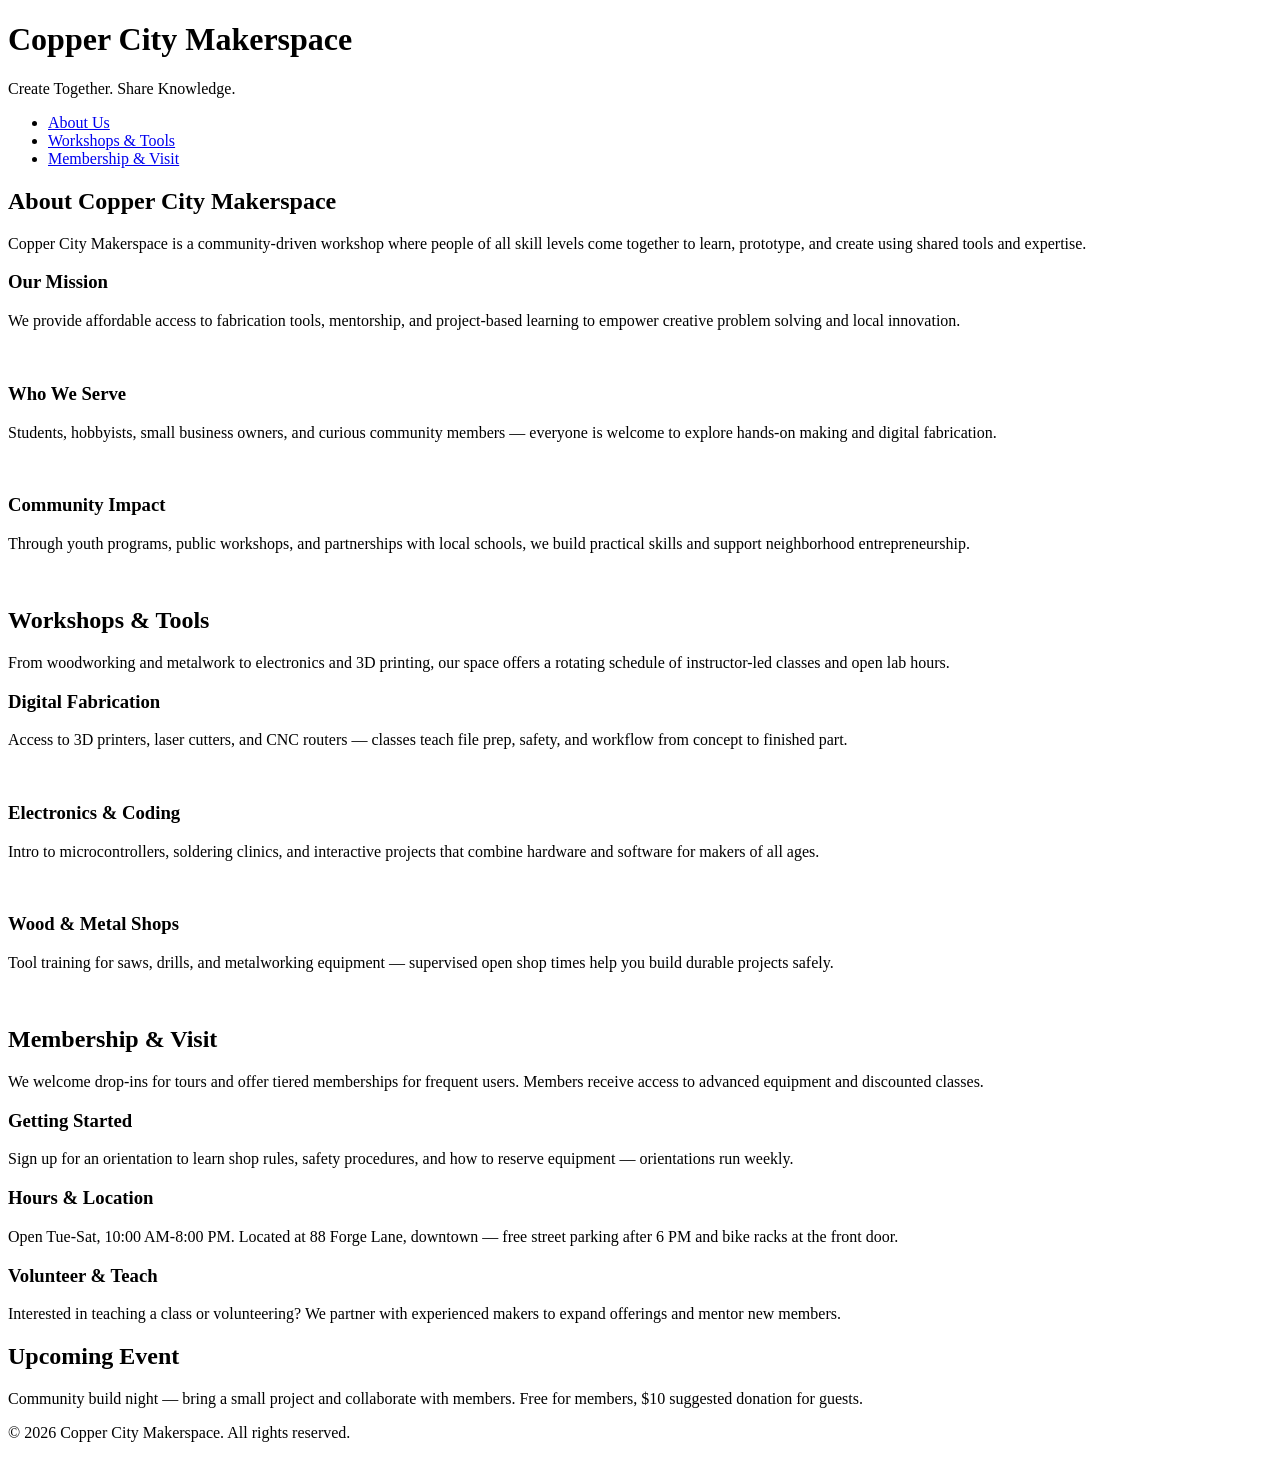
==== index.html @ 93c441bf "Added new files" ====
<!DOCTYPE html>
<html lang="en">
<head>
    <meta charset="UTF-8">
    <meta name="viewport" content="width=device-width, initial-scale=1.0">
    <link rel="stylesheet" href="styles.css">
    <title>Copper City Makerspace</title>
</head>
<body>
    <header>
        <h1>Copper City Makerspace</h1>
        <p>Create Together. Share Knowledge.</p>
    </header>
<nav>
    <ul>
        <li><a href="about.html">About Us</a></li>
        <li><a href="workshops.html">Workshops & Tools</a></li>
        <li><a href="memberships.html">Membership & Visit</a></li>
    </ul>
</nav>
<main>
    <section id="about">
        <h2>About Copper City Makerspace</h2>
        <p>Copper City Makerspace is a community-driven workshop where people of all skill levels come together to learn, prototype, and create using shared tools and expertise.</p>
        <div class="card-row">
            <section>
                <h3>Our Mission</h3>
                <p>We provide affordable access to fabrication tools, mentorship, and project-based learning to empower creative problem solving and local innovation.</p>
                <img src="images/engineering.jpg" alt="" width="300">
            </section>
            <section>
                <h3>Who We Serve</h3>
                <p>Students, hobbyists, small business owners, and curious community members — everyone is welcome to explore hands-on making and digital fabrication.</p>
                <img src="images/ideation.jpg" alt="" width="300">
            </section>
            <section>
                <h3>Community Impact</h3>
                <p>Through youth programs, public workshops, and partnerships with local schools, we build practical skills and support neighborhood entrepreneurship.</p>
                <img src="images/storytelling.jpg" alt="" width="300">
            </section>
        </div>
    </section>
    <section id="workshops">
        <h2>Workshops & Tools</h2>
        <p>From woodworking and metalwork to electronics and 3D printing, our space offers a rotating schedule of instructor-led classes and open lab hours.</p>
        <div class="card-row">
            <section>
                <h3>Digital Fabrication</h3>
                <p>Access to 3D printers, laser cutters, and CNC routers — classes teach file prep, safety, and workflow from concept to finished part.</p>
                <img src="images/3Dprinter.jpg" alt="" width="300">
            </section>
            <section>
                <h3>Electronics & Coding</h3>
                <p>Intro to microcontrollers, soldering clinics, and interactive projects that combine hardware and software for makers of all ages.</p>
                <img src="images/microcontroller.jpg" alt="" width="300">
            </section>
            <section>
                <h3>Wood & Metal Shops</h3>
                <p>Tool training for saws, drills, and metalworking equipment — supervised open shop times help you build durable projects safely.</p>
                <img src="images/metalworking.jpg" alt="" width="300">
            </section>
        </div>
    </section>
    <section id="memberships">
        <h2>Membership & Visit</h2>
        <p>We welcome drop-ins for tours and offer tiered memberships for frequent users. Members receive access to advanced equipment and discounted classes.</p>
        <div class="card-row"> 
            <section>
                <h3>Getting Started</h3>
                <p>Sign up for an orientation to learn shop rules, safety procedures, and how to reserve equipment — orientations run weekly.</p>
            </section>
            <section>
                <h3>Hours & Location</h3>
                <p>Open Tue-Sat, 10:00 AM-8:00 PM. Located at 88 Forge Lane, downtown — free street parking after 6 PM and bike racks at the front door.</p>
            </section>
            <section>
                <h3>Volunteer & Teach</h3>
                <p>Interested in teaching a class or volunteering? We partner with experienced makers to expand offerings and mentor new members.</p>
            </section>
        </div>
    </section>
</main>
<aside>
    <h2>Upcoming Event</h2>
    <p>Community build night — bring a small project and collaborate with members. Free for members, $10 suggested donation for guests.</p>
</aside>
<footer>
    <p>&copy; 2026 Copper City Makerspace. All rights reserved.</p>
</footer>
</body>
</html>
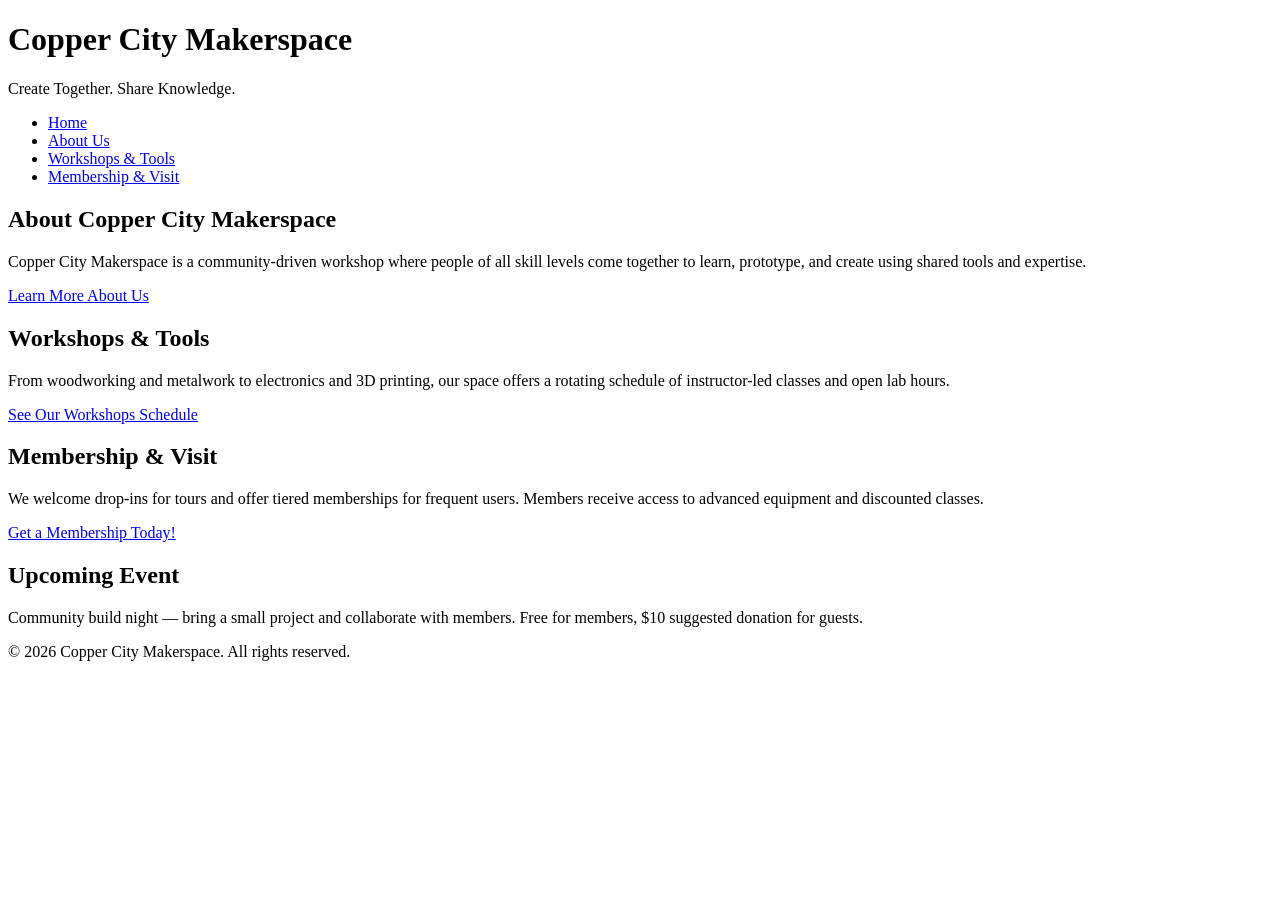
==== commit ad1bfe38: "next iteration of html complete" ====
--- a/index.html
+++ b/index.html
@@ -1,91 +1,54 @@
 <!DOCTYPE html>
 <html lang="en">
+
 <head>
     <meta charset="UTF-8">
     <meta name="viewport" content="width=device-width, initial-scale=1.0">
     <link rel="stylesheet" href="styles.css">
     <title>Copper City Makerspace</title>
 </head>
+
 <body>
     <header>
         <h1>Copper City Makerspace</h1>
         <p>Create Together. Share Knowledge.</p>
     </header>
-<nav>
-    <ul>
-        <li><a href="about.html">About Us</a></li>
-        <li><a href="workshops.html">Workshops & Tools</a></li>
-        <li><a href="memberships.html">Membership & Visit</a></li>
-    </ul>
-</nav>
-<main>
-    <section id="about">
-        <h2>About Copper City Makerspace</h2>
-        <p>Copper City Makerspace is a community-driven workshop where people of all skill levels come together to learn, prototype, and create using shared tools and expertise.</p>
-        <div class="card-row">
-            <section>
-                <h3>Our Mission</h3>
-                <p>We provide affordable access to fabrication tools, mentorship, and project-based learning to empower creative problem solving and local innovation.</p>
-                <img src="images/engineering.jpg" alt="" width="300">
-            </section>
-            <section>
-                <h3>Who We Serve</h3>
-                <p>Students, hobbyists, small business owners, and curious community members — everyone is welcome to explore hands-on making and digital fabrication.</p>
-                <img src="images/ideation.jpg" alt="" width="300">
-            </section>
-            <section>
-                <h3>Community Impact</h3>
-                <p>Through youth programs, public workshops, and partnerships with local schools, we build practical skills and support neighborhood entrepreneurship.</p>
-                <img src="images/storytelling.jpg" alt="" width="300">
-            </section>
-        </div>
-    </section>
-    <section id="workshops">
-        <h2>Workshops & Tools</h2>
-        <p>From woodworking and metalwork to electronics and 3D printing, our space offers a rotating schedule of instructor-led classes and open lab hours.</p>
-        <div class="card-row">
-            <section>
-                <h3>Digital Fabrication</h3>
-                <p>Access to 3D printers, laser cutters, and CNC routers — classes teach file prep, safety, and workflow from concept to finished part.</p>
-                <img src="images/3Dprinter.jpg" alt="" width="300">
-            </section>
-            <section>
-                <h3>Electronics & Coding</h3>
-                <p>Intro to microcontrollers, soldering clinics, and interactive projects that combine hardware and software for makers of all ages.</p>
-                <img src="images/microcontroller.jpg" alt="" width="300">
-            </section>
-            <section>
-                <h3>Wood & Metal Shops</h3>
-                <p>Tool training for saws, drills, and metalworking equipment — supervised open shop times help you build durable projects safely.</p>
-                <img src="images/metalworking.jpg" alt="" width="300">
-            </section>
-        </div>
-    </section>
-    <section id="memberships">
-        <h2>Membership & Visit</h2>
-        <p>We welcome drop-ins for tours and offer tiered memberships for frequent users. Members receive access to advanced equipment and discounted classes.</p>
-        <div class="card-row"> 
-            <section>
-                <h3>Getting Started</h3>
-                <p>Sign up for an orientation to learn shop rules, safety procedures, and how to reserve equipment — orientations run weekly.</p>
-            </section>
-            <section>
-                <h3>Hours & Location</h3>
-                <p>Open Tue-Sat, 10:00 AM-8:00 PM. Located at 88 Forge Lane, downtown — free street parking after 6 PM and bike racks at the front door.</p>
-            </section>
-            <section>
-                <h3>Volunteer & Teach</h3>
-                <p>Interested in teaching a class or volunteering? We partner with experienced makers to expand offerings and mentor new members.</p>
-            </section>
-        </div>
-    </section>
-</main>
-<aside>
-    <h2>Upcoming Event</h2>
-    <p>Community build night — bring a small project and collaborate with members. Free for members, $10 suggested donation for guests.</p>
-</aside>
-<footer>
-    <p>&copy; 2026 Copper City Makerspace. All rights reserved.</p>
-</footer>
+    <nav>
+        <ul>
+            <li><a href="index.html">Home</a></li>
+            <li><a href="about.html">About Us</a></li>
+            <li><a href="workshops.html">Workshops & Tools</a></li>
+            <li><a href="memberships.html">Membership & Visit</a></li>
+        </ul>
+    </nav>
+    <main>
+        <section id="about">
+            <h2>About Copper City Makerspace</h2>
+            <p>Copper City Makerspace is a community-driven workshop where people of all skill levels come together to
+                learn, prototype, and create using shared tools and expertise.</p>
+            <a href="about.html">Learn More About Us</a>
+        </section>
+        <section id="workshops">
+            <h2>Workshops & Tools</h2>
+            <p>From woodworking and metalwork to electronics and 3D printing, our space offers a rotating schedule of
+                instructor-led classes and open lab hours.</p>
+            <a href="workshops.html">See Our Workshops Schedule</a>
+        </section>
+        <section id="memberships">
+            <h2>Membership & Visit</h2>
+            <p>We welcome drop-ins for tours and offer tiered memberships for frequent users. Members receive access to
+                advanced equipment and discounted classes.</p>
+            <a href="memberships.html">Get a Membership Today!</a>
+        </section>
+    </main>
+    <aside>
+        <h2>Upcoming Event</h2>
+        <p>Community build night — bring a small project and collaborate with members. Free for members, $10 suggested
+            donation for guests.</p>
+    </aside>
+    <footer>
+        <p>&copy; 2026 Copper City Makerspace. All rights reserved.</p>
+    </footer>
 </body>
+
 </html>
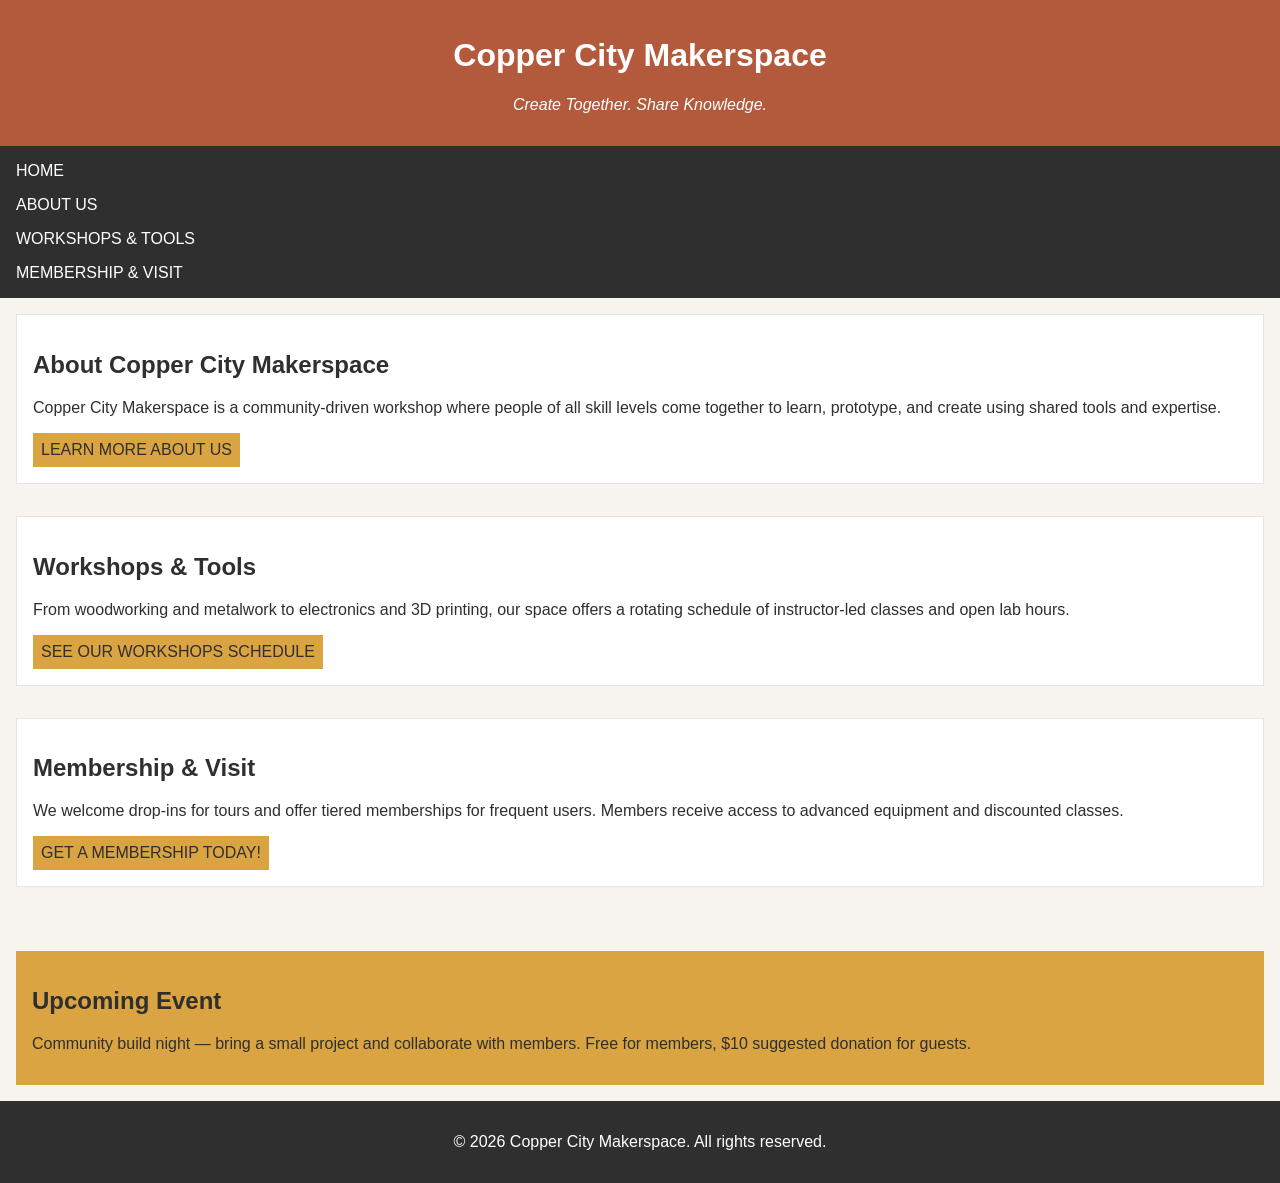
==== commit 9f63acf2: "completed iteration for multi page" ====
--- a/index.html
+++ b/index.html
@@ -21,7 +21,7 @@
             <li><a href="memberships.html">Membership & Visit</a></li>
         </ul>
     </nav>
-    <main>
+    <main class="card-row">
         <section id="about">
             <h2>About Copper City Makerspace</h2>
             <p>Copper City Makerspace is a community-driven workshop where people of all skill levels come together to
--- a/styles.css
+++ b/styles.css
@@ -0,0 +1,127 @@
+/* =====  CSS by Christina Carrasquilla, updated by Zohra Kargar=====  */
+
+/* ===== Color Palette 
+
+Copper:#B35A3C
+Charcoal:#2F2F2F
+Light Background:#F7F4EF
+Card Background:#FFFFFF
+Soft Gold:#D9A441
+Border:#E5E5E5
+
+===== */
+
+/* ===== GLOBAL (Base) Styles ===== */
+
+body {
+    font-family: Arial, sans-serif;
+    margin: 0;
+    background-color: #F7F4EF;
+    color: #2F2F2F;
+    display: grid;
+    grid-template-columns: 1fr;
+}
+
+header {
+    background-color: #B35A3C;
+    color: white;
+    text-align: center;
+    padding: 1rem;
+}
+
+header img {
+    margin-top: 0.5rem;
+}
+
+header p {
+    font-style: italic;
+}
+
+nav {
+    background-color: #2F2F2F;
+    padding: .5rem;
+}
+
+nav ul {
+    list-style: none;
+    margin: 0;
+    padding: 0;
+}
+
+nav a {
+    color: white;
+    text-decoration: none;
+    padding: 0.5rem;
+    display: inline-block;
+    text-transform: uppercase;
+}
+
+nav a:hover {
+    background-color: #B35A3C;
+}
+
+main {
+    padding: 1rem;
+}
+
+main a {
+    background-color: #D9A441;
+    color: #2F2F2F;
+    text-decoration: none;
+    padding: 0.5rem;
+    display: inline-block;
+    text-transform: uppercase;
+}
+
+main a:hover {
+    background-color: #B35A3C;
+    color: white;
+}
+
+section {
+    margin-bottom: 2rem;
+}
+
+.card-row section {
+    background-color: white;
+    border: 1px solid #E5E5E5;
+    padding: 1rem;
+}
+
+img {
+    display: block;
+    margin-top: 0.5rem;
+    max-width: 100%;
+}
+
+aside {
+    background-color: #D9A441;
+    padding: 1rem;
+    margin: 1rem;
+}
+
+footer {
+    background-color: #2F2F2F;
+    color: white;
+    text-align: center;
+    padding: 1rem;
+}
+
+/* ===== MEDIA QUERIES (MEDIUM ===== */
+@media screen and (max-width: 817px) {
+    nav ul {
+        display: flex;
+        justify-content: center;
+        gap: 1rem;
+    }
+
+    .card-row {
+        display: flex;
+        gap: 1rem;
+    }
+
+    .card-row section {
+        width: 30%;
+    }
+
+}
